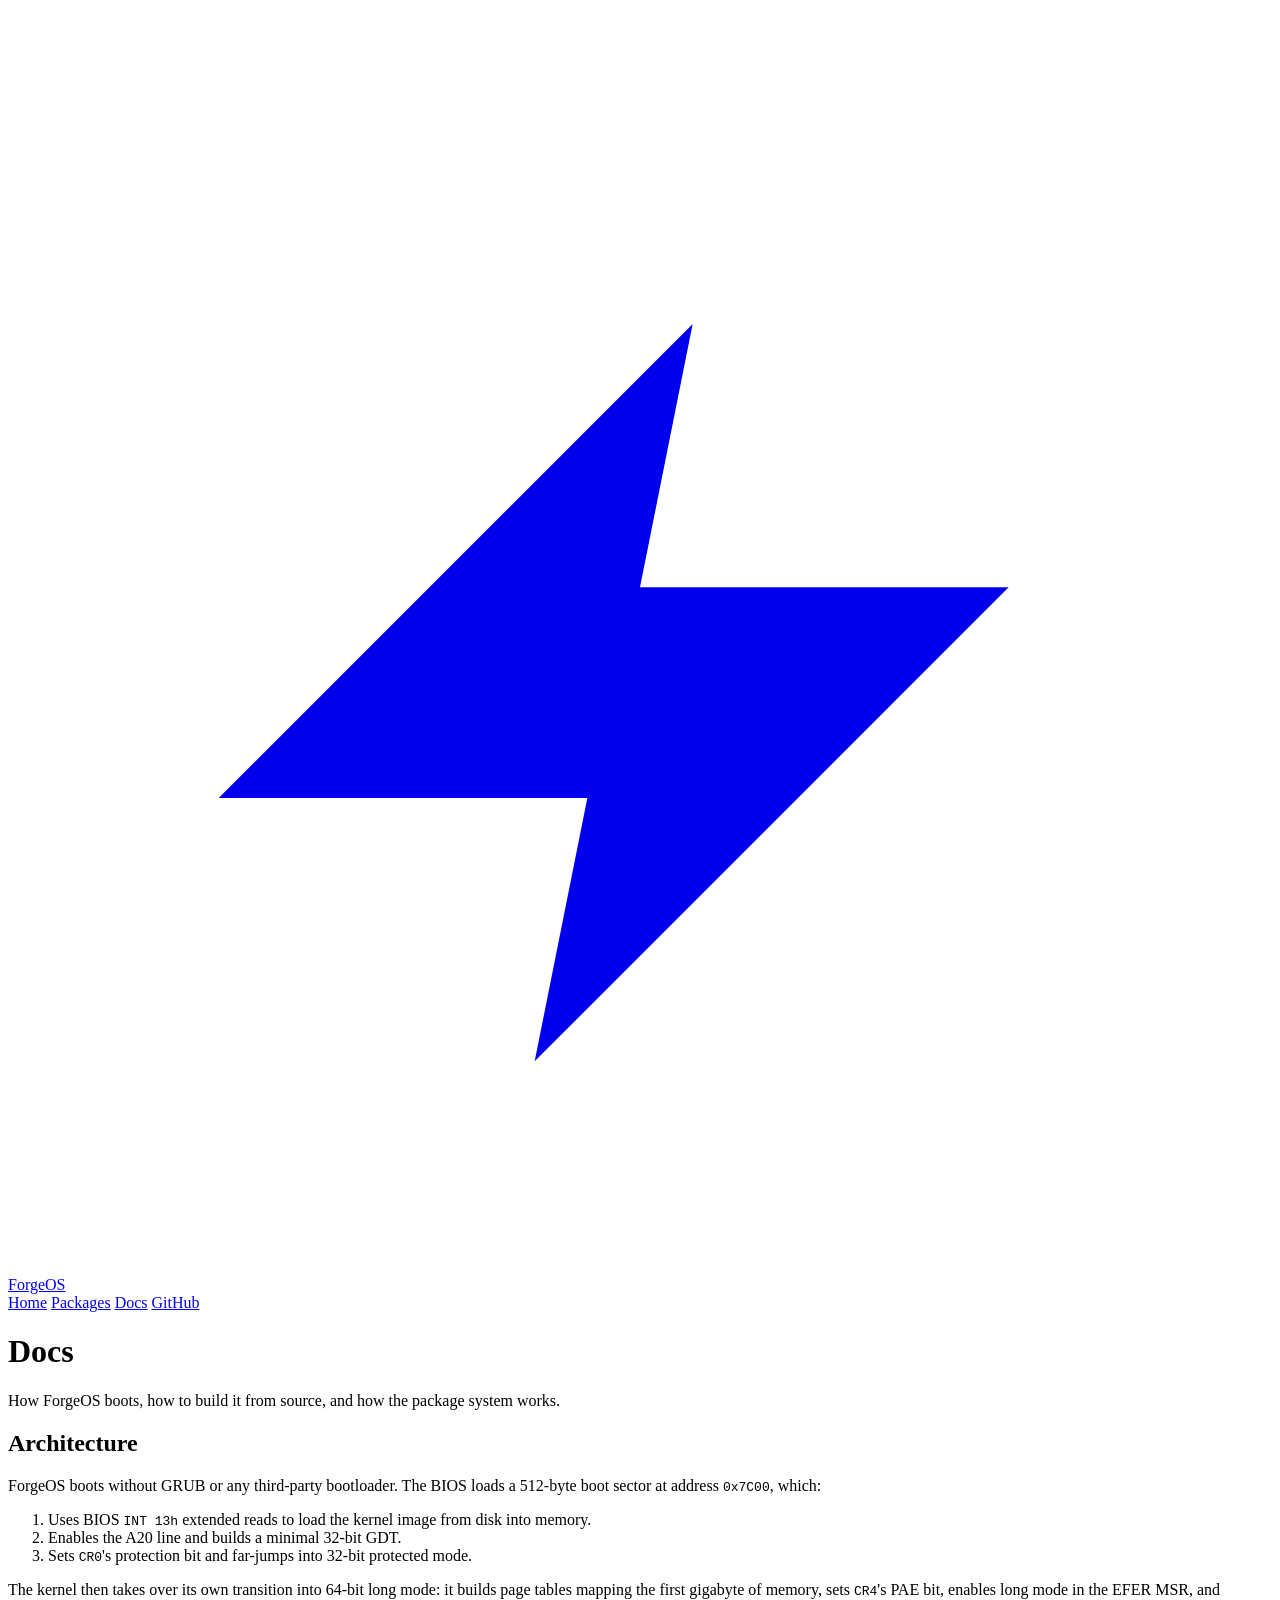
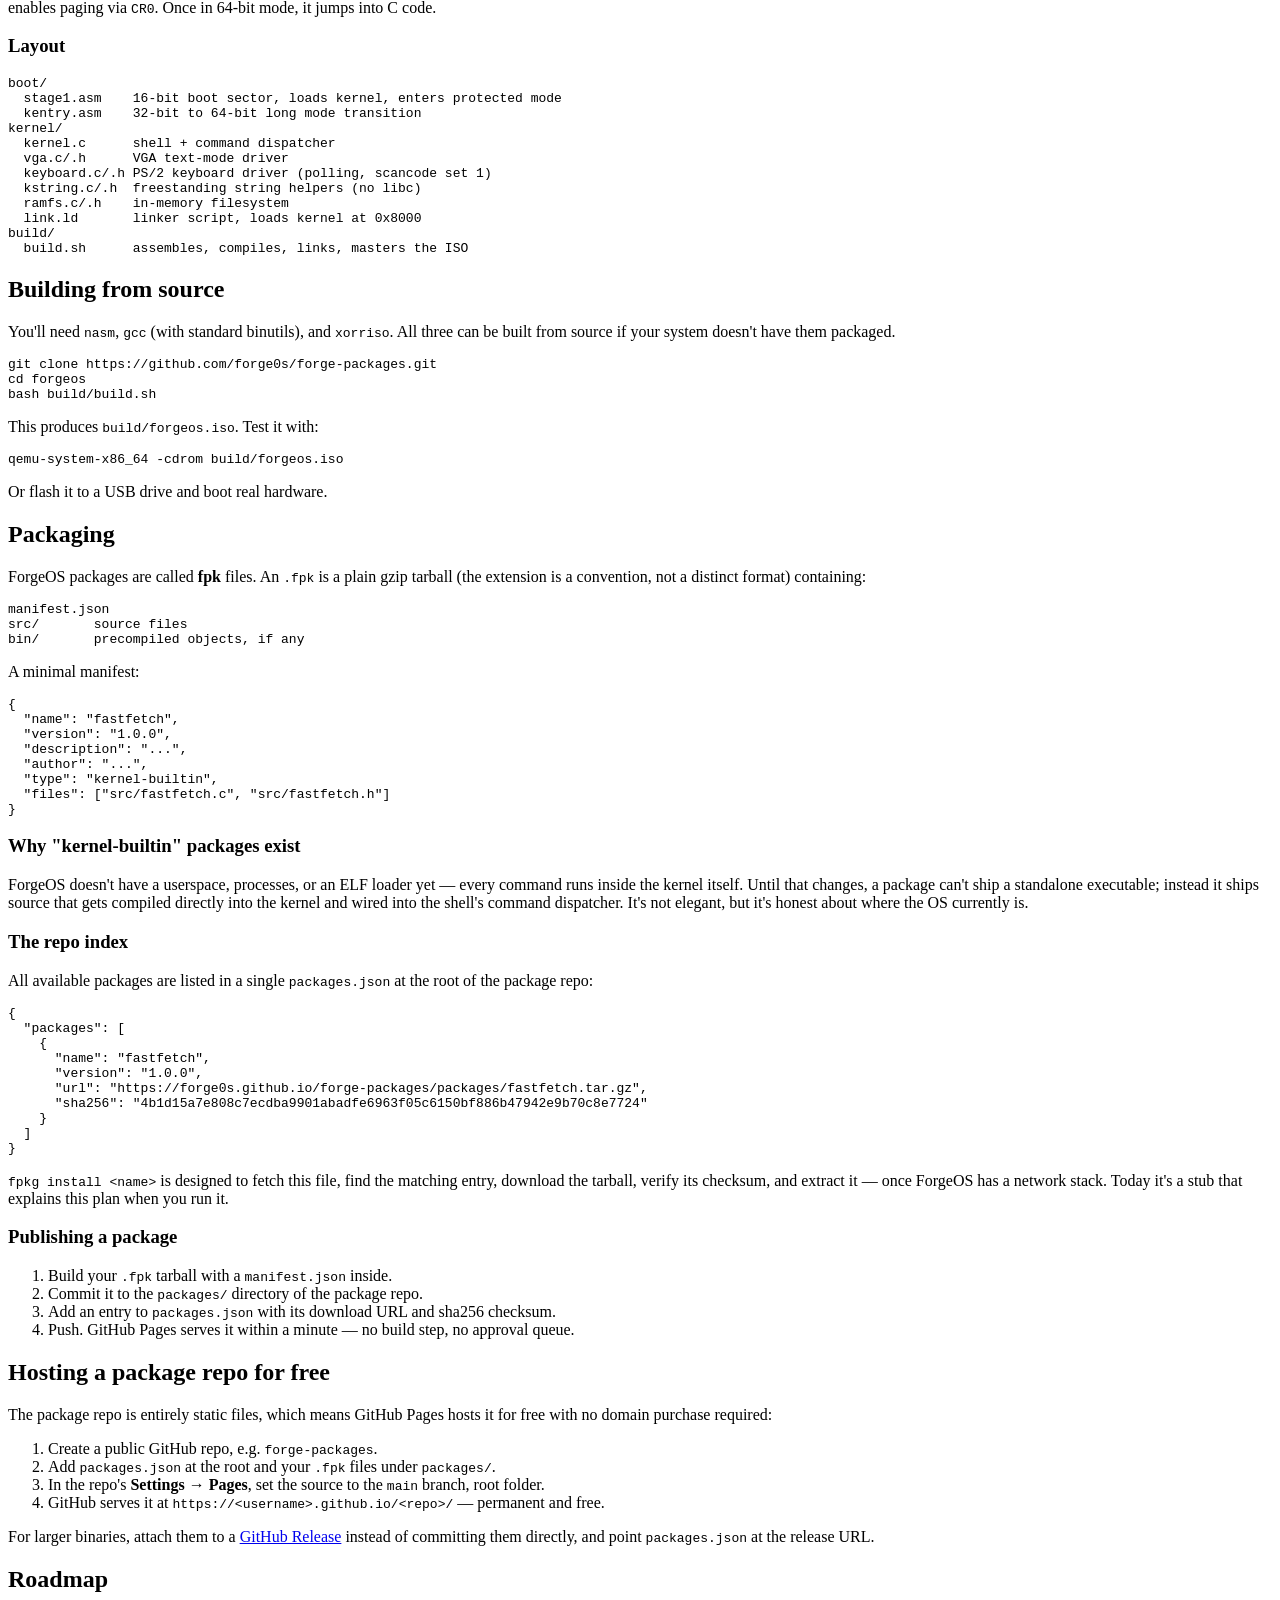
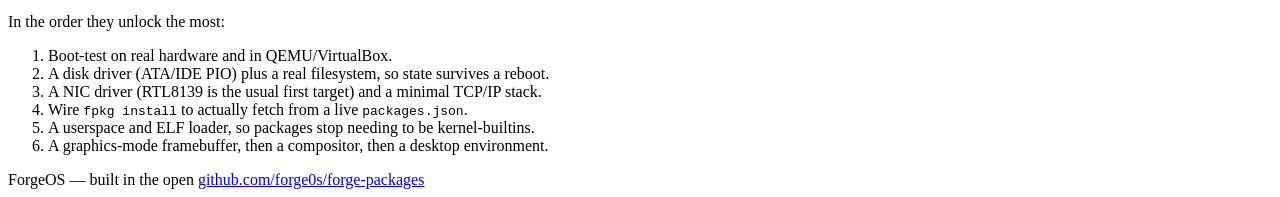
==== docs.html @ 09f5074b "main files" ====
<!DOCTYPE html>
<html lang="en">
<head>
<meta charset="UTF-8">
<meta name="viewport" content="width=device-width, initial-scale=1.0">
<title>Docs — ForgeOS</title>
<meta name="description" content="ForgeOS documentation: architecture, building from source, and the packaging system.">
<link rel="stylesheet" href="assets/style.css">
</head>
<body>

<header class="site-header">
  <div class="wrap">
    <a href="index.html" class="brand">
      <svg class="mark" viewBox="0 0 24 24" fill="none" xmlns="http://www.w3.org/2000/svg">
        <path d="M4 15h7l-1 5 9-9h-7l1-5-9 9z" fill="currentColor"/>
      </svg>
      ForgeOS
    </a>
    <nav class="site-nav">
      <a href="index.html">Home</a>
      <a href="packages.html">Packages</a>
      <a href="docs.html" class="active">Docs</a>
      <a href="https://github.com/forge0s/forge-packages">GitHub</a>
    </nav>
  </div>
</header>

<main class="wrap">

  <h1>Docs</h1>
  <p class="lede">How ForgeOS boots, how to build it from source, and how the package system works.</p>

  <h2>Architecture</h2>
  <p>ForgeOS boots without GRUB or any third-party bootloader. The BIOS loads a 512-byte boot sector at address <code>0x7C00</code>, which:</p>
  <ol>
    <li>Uses BIOS <code>INT 13h</code> extended reads to load the kernel image from disk into memory.</li>
    <li>Enables the A20 line and builds a minimal 32-bit GDT.</li>
    <li>Sets <code>CR0</code>'s protection bit and far-jumps into 32-bit protected mode.</li>
  </ol>
  <p>The kernel then takes over its own transition into 64-bit long mode: it builds page tables mapping the first gigabyte of memory, sets <code>CR4</code>'s PAE bit, enables long mode in the EFER MSR, and enables paging via <code>CR0</code>. Once in 64-bit mode, it jumps into C code.</p>

  <h3>Layout</h3>
  <pre><code>boot/
  stage1.asm    16-bit boot sector, loads kernel, enters protected mode
  kentry.asm    32-bit to 64-bit long mode transition
kernel/
  kernel.c      shell + command dispatcher
  vga.c/.h      VGA text-mode driver
  keyboard.c/.h PS/2 keyboard driver (polling, scancode set 1)
  kstring.c/.h  freestanding string helpers (no libc)
  ramfs.c/.h    in-memory filesystem
  link.ld       linker script, loads kernel at 0x8000
build/
  build.sh      assembles, compiles, links, masters the ISO</code></pre>

  <h2>Building from source</h2>
  <p>You'll need <code>nasm</code>, <code>gcc</code> (with standard binutils), and <code>xorriso</code>. All three can be built from source if your system doesn't have them packaged.</p>
  <pre><code>git clone https://github.com/forge0s/forge-packages.git
cd forgeos
bash build/build.sh</code></pre>
  <p>This produces <code>build/forgeos.iso</code>. Test it with:</p>
  <pre><code>qemu-system-x86_64 -cdrom build/forgeos.iso</code></pre>
  <p>Or flash it to a USB drive and boot real hardware.</p>

  <h2 id="packaging">Packaging</h2>
  <p>ForgeOS packages are called <strong>fpk</strong> files. An <code>.fpk</code> is a plain gzip tarball (the extension is a convention, not a distinct format) containing:</p>
  <pre><code>manifest.json
src/       source files
bin/       precompiled objects, if any</code></pre>
  <p>A minimal manifest:</p>
  <pre><code>{
  "name": "fastfetch",
  "version": "1.0.0",
  "description": "...",
  "author": "...",
  "type": "kernel-builtin",
  "files": ["src/fastfetch.c", "src/fastfetch.h"]
}</code></pre>

  <h3>Why "kernel-builtin" packages exist</h3>
  <p>ForgeOS doesn't have a userspace, processes, or an ELF loader yet — every command runs inside the kernel itself. Until that changes, a package can't ship a standalone executable; instead it ships source that gets compiled directly into the kernel and wired into the shell's command dispatcher. It's not elegant, but it's honest about where the OS currently is.</p>

  <h3>The repo index</h3>
  <p>All available packages are listed in a single <code>packages.json</code> at the root of the package repo:</p>
  <pre><code>{
  "packages": [
    {
      "name": "fastfetch",
      "version": "1.0.0",
      "url": "https://forge0s.github.io/forge-packages/packages/fastfetch.tar.gz",
      "sha256": "4b1d15a7e808c7ecdba9901abadfe6963f05c6150bf886b47942e9b70c8e7724"
    }
  ]
}</code></pre>
  <p><code>fpkg install &lt;name&gt;</code> is designed to fetch this file, find the matching entry, download the tarball, verify its checksum, and extract it — once ForgeOS has a network stack. Today it's a stub that explains this plan when you run it.</p>

  <h3>Publishing a package</h3>
  <ol>
    <li>Build your <code>.fpk</code> tarball with a <code>manifest.json</code> inside.</li>
    <li>Commit it to the <code>packages/</code> directory of the package repo.</li>
    <li>Add an entry to <code>packages.json</code> with its download URL and sha256 checksum.</li>
    <li>Push. GitHub Pages serves it within a minute — no build step, no approval queue.</li>
  </ol>

  <h2>Hosting a package repo for free</h2>
  <p>The package repo is entirely static files, which means GitHub Pages hosts it for free with no domain purchase required:</p>
  <ol>
    <li>Create a public GitHub repo, e.g. <code>forge-packages</code>.</li>
    <li>Add <code>packages.json</code> at the root and your <code>.fpk</code> files under <code>packages/</code>.</li>
    <li>In the repo's <strong>Settings &rarr; Pages</strong>, set the source to the <code>main</code> branch, root folder.</li>
    <li>GitHub serves it at <code>https://&lt;username&gt;.github.io/&lt;repo&gt;/</code> — permanent and free.</li>
  </ol>
  <p>For larger binaries, attach them to a <a href="https://github.com/forge0s/forge-packages/releases">GitHub Release</a> instead of committing them directly, and point <code>packages.json</code> at the release URL.</p>

  <h2>Roadmap</h2>
  <p>In the order they unlock the most:</p>
  <ol>
    <li>Boot-test on real hardware and in QEMU/VirtualBox.</li>
    <li>A disk driver (ATA/IDE PIO) plus a real filesystem, so state survives a reboot.</li>
    <li>A NIC driver (RTL8139 is the usual first target) and a minimal TCP/IP stack.</li>
    <li>Wire <code>fpkg install</code> to actually fetch from a live <code>packages.json</code>.</li>
    <li>A userspace and ELF loader, so packages stop needing to be kernel-builtins.</li>
    <li>A graphics-mode framebuffer, then a compositor, then a desktop environment.</li>
  </ol>

</main>

<footer class="site-footer">
  <div class="wrap">
    <span>ForgeOS — built in the open</span>
    <span><a href="https://github.com/forge0s/forge-packages">github.com/forge0s/forge-packages</a></span>
  </div>
</footer>

</body>
</html>
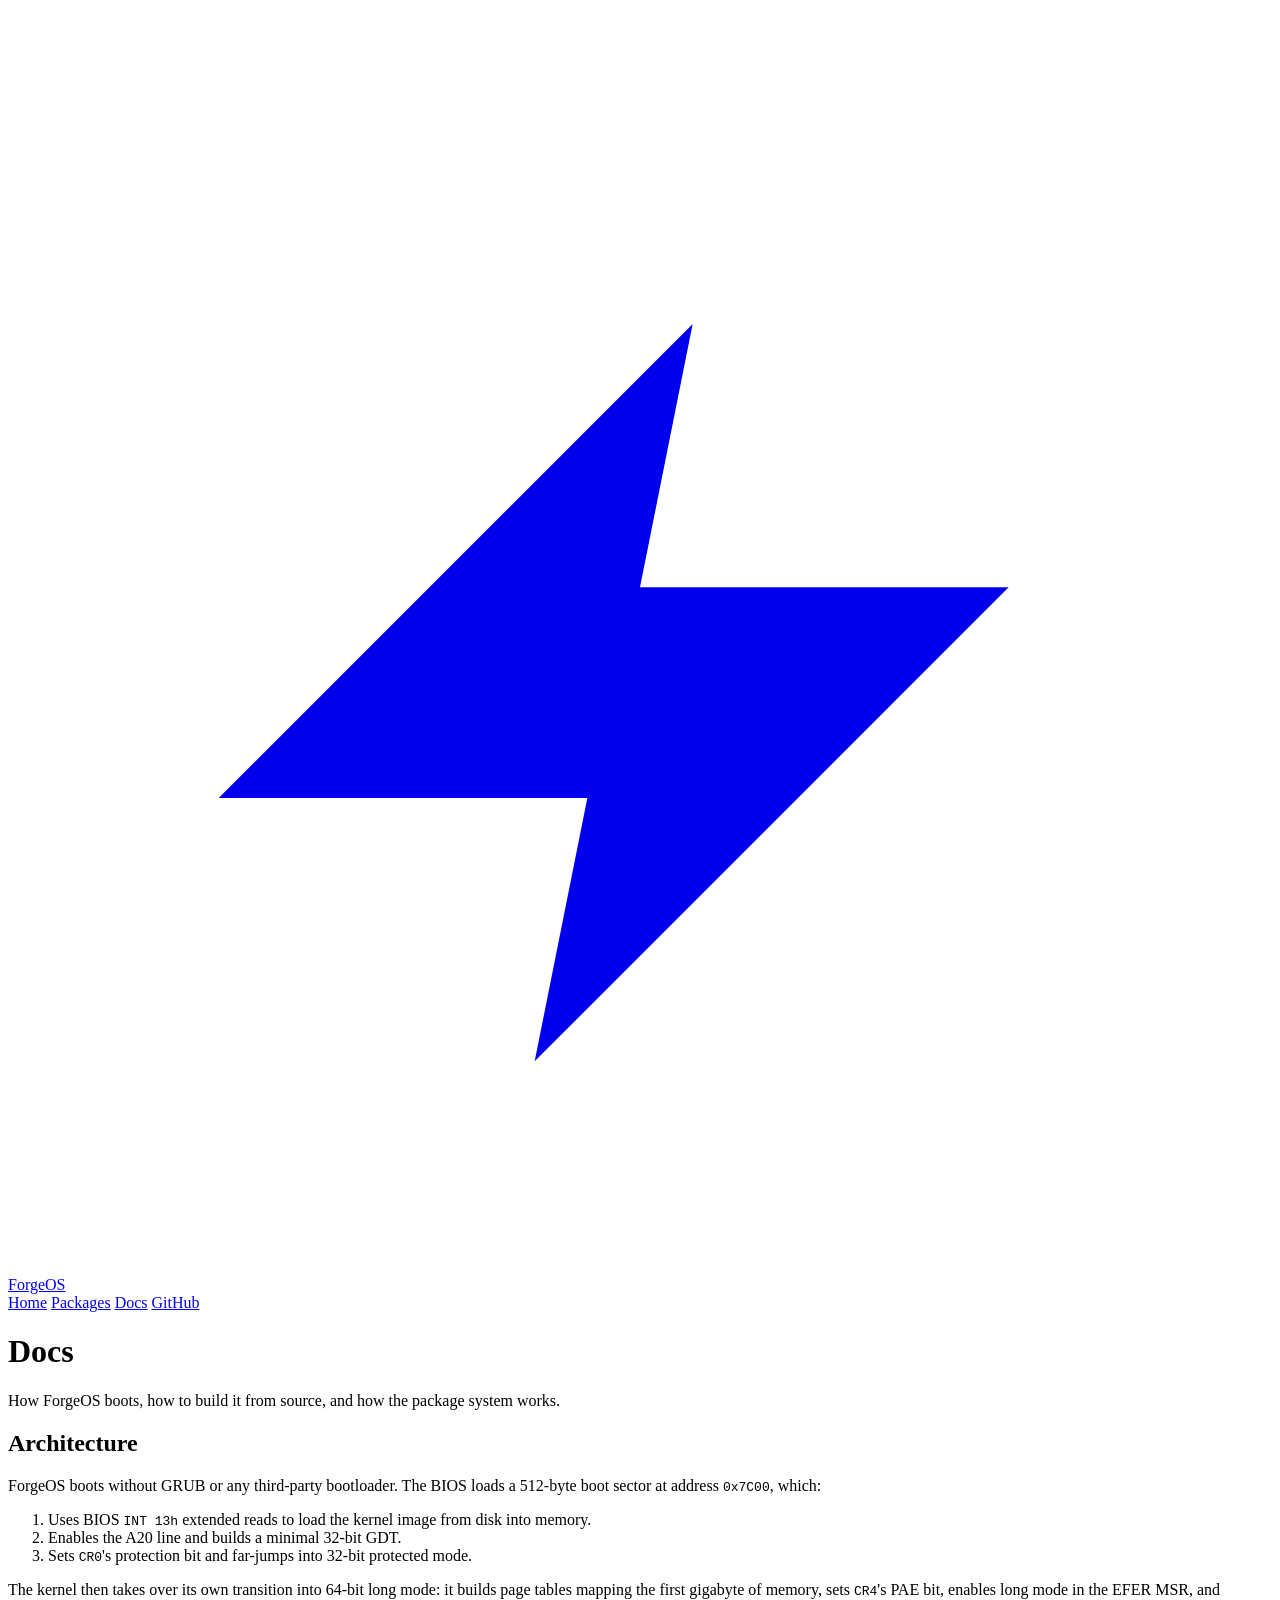
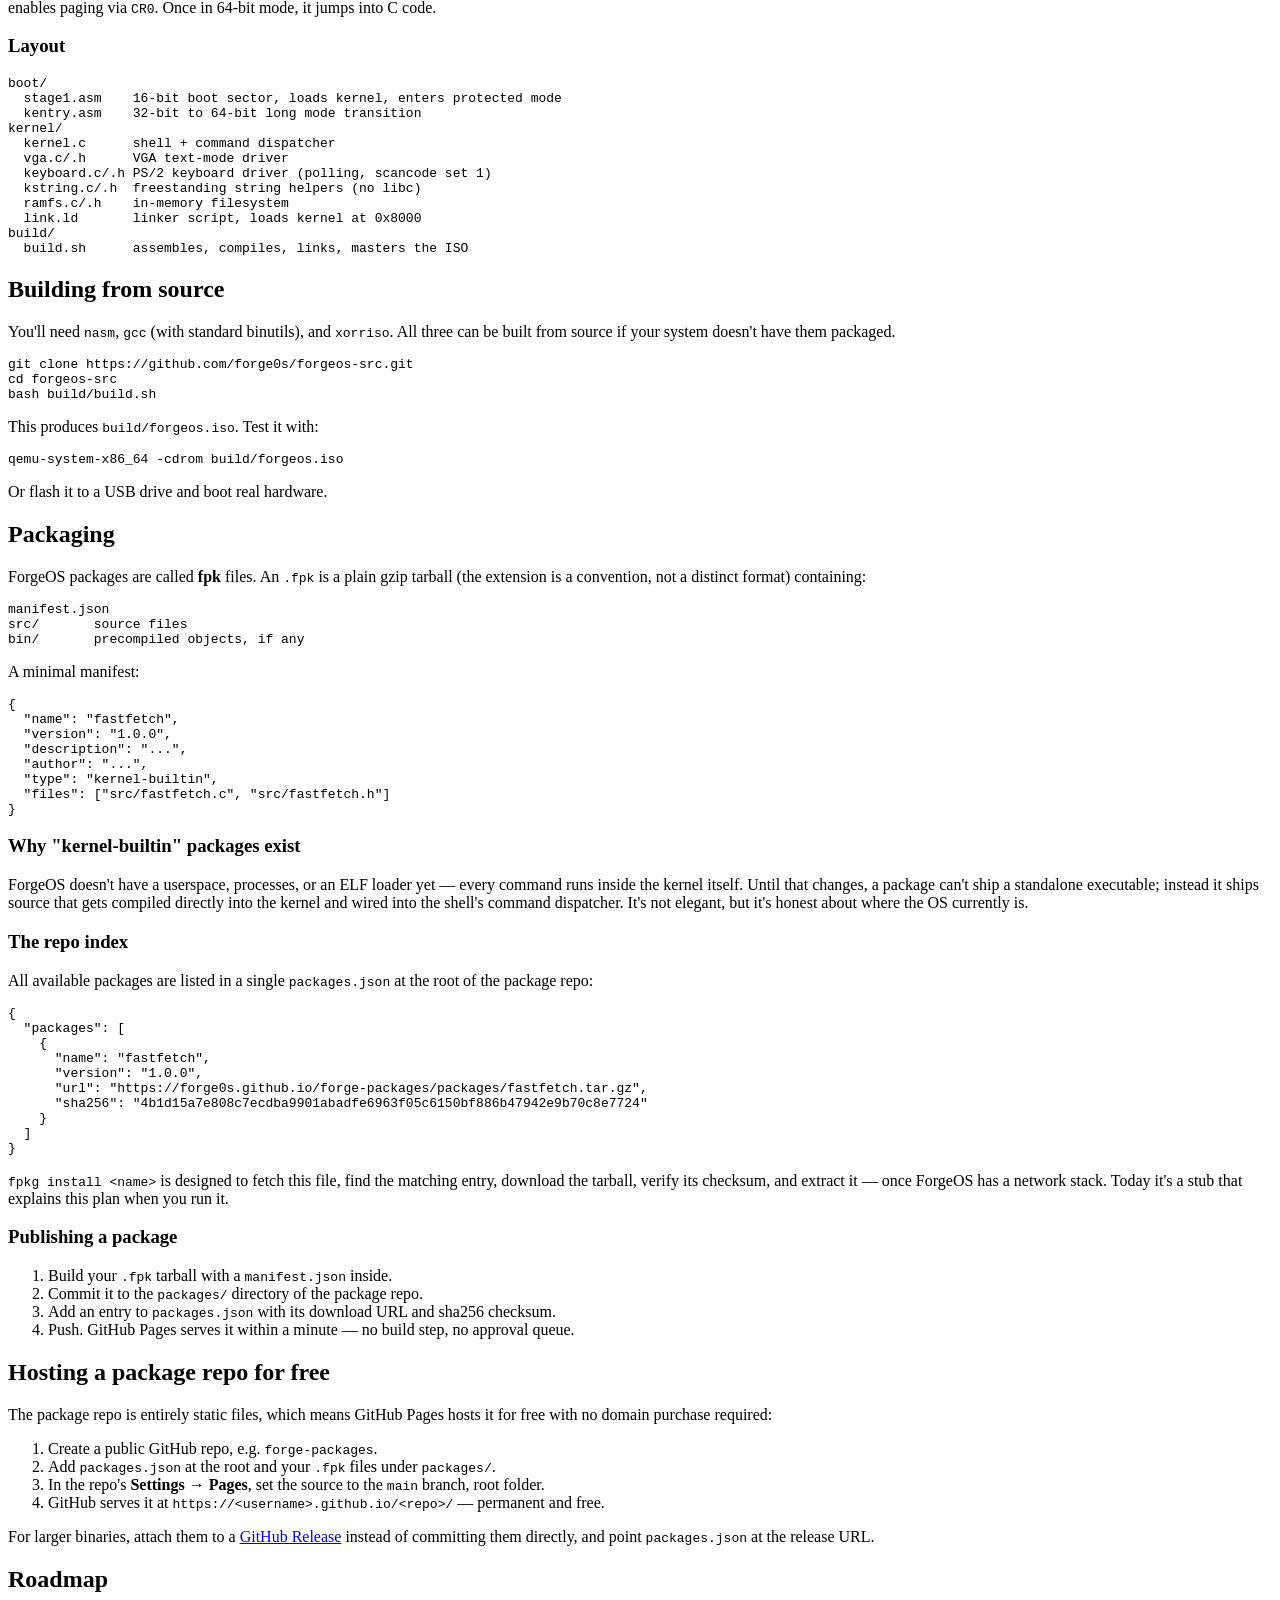
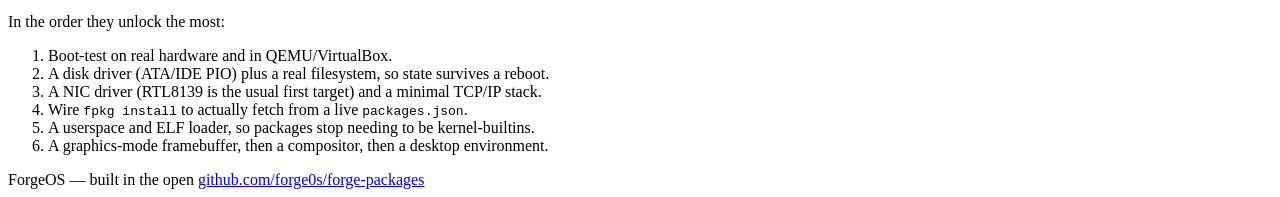
==== commit 3dc132a0: "Add files via upload" ====
--- a/docs.html
+++ b/docs.html
@@ -21,7 +21,7 @@
       <a href="index.html">Home</a>
       <a href="packages.html">Packages</a>
       <a href="docs.html" class="active">Docs</a>
-      <a href="https://github.com/forge0s/forge-packages">GitHub</a>
+      <a href="https://github.com/forge0s/forgeos">GitHub</a>
     </nav>
   </div>
 </header>
@@ -56,8 +56,8 @@
 
   <h2>Building from source</h2>
   <p>You'll need <code>nasm</code>, <code>gcc</code> (with standard binutils), and <code>xorriso</code>. All three can be built from source if your system doesn't have them packaged.</p>
-  <pre><code>git clone https://github.com/forge0s/forge-packages.git
-cd forgeos
+  <pre><code>git clone https://github.com/forge0s/forgeos-src.git
+cd forgeos-src
 bash build/build.sh</code></pre>
   <p>This produces <code>build/forgeos.iso</code>. Test it with:</p>
   <pre><code>qemu-system-x86_64 -cdrom build/forgeos.iso</code></pre>
